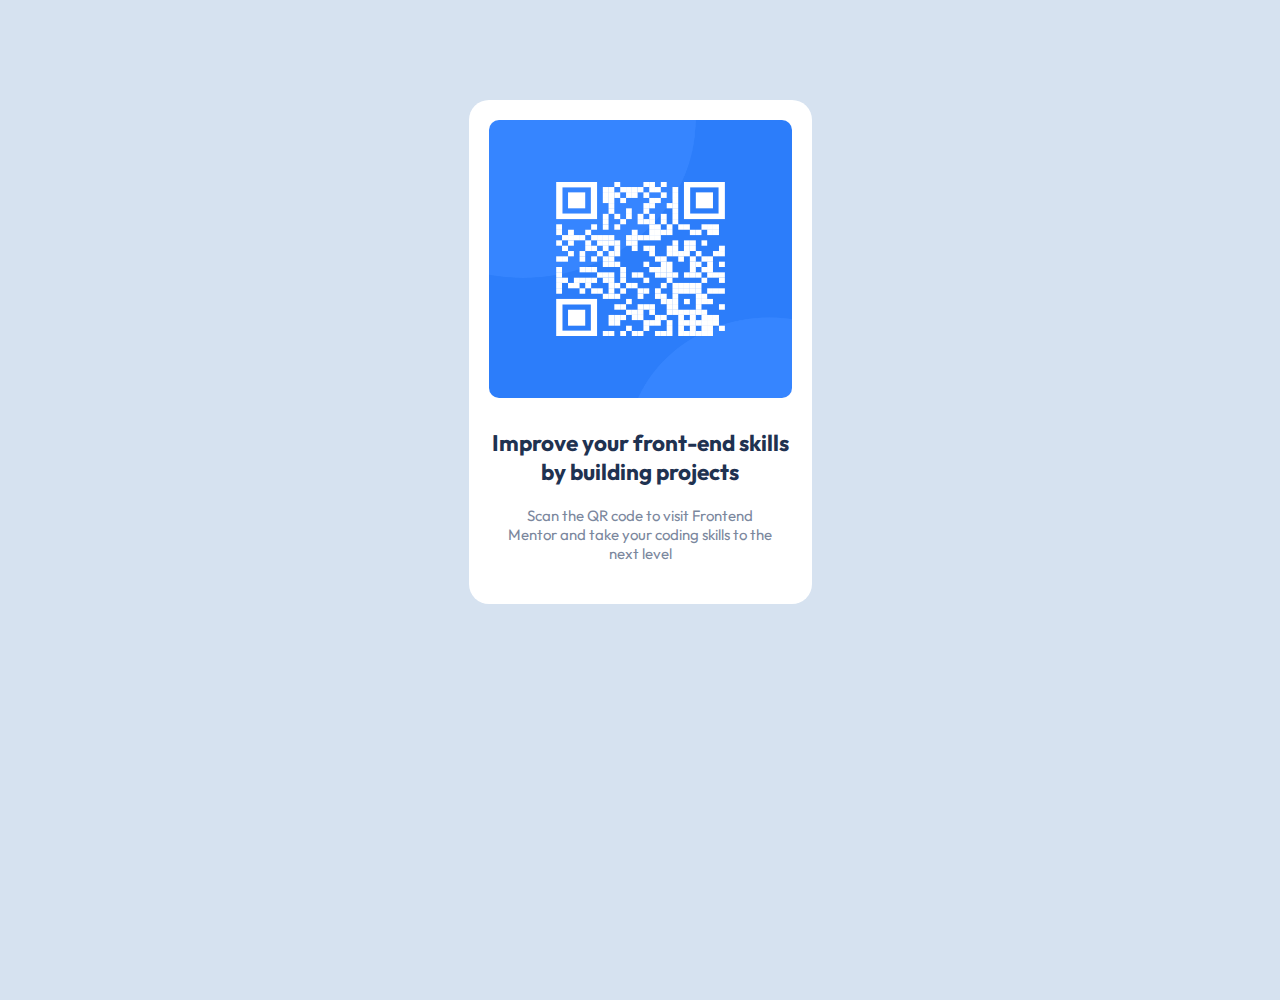
==== qr-code-component-main/index.html @ e8c6a26b "Add files via upload" ====
<!DOCTYPE html>
<html lang="en">
  <head>
    <meta charset="UTF-8" />
    <meta name="viewport" content="width=device-width, initial-scale=1.0" />
    <!-- displays site properly based on user's device -->

    <link
      rel="icon"
      type="image/png"
      sizes="32x32"
      href="./images/favicon-32x32.png"
    />
    <link rel="stylesheet" href="./styles.css" />

    <title>Frontend Mentor | QR code component</title>
  </head>
  <body>
    <div class="cardbox">
      <div class="card-img">
        <img src="./images/image-qr-code.png" alt="">
      </div>
      <div class="card-text">
        <h2>
          Improve your front-end skills <br>
          by building projects
        </h2>
        <p>
          Scan the QR code to visit Frontend 
          <br>Mentor and take your coding skills to the 
          <br> next level
        </p>
      </div>
    </div>
  </body>
</html>
---- qr-code-component-main/styles.css ----
@import url("https://fonts.googleapis.com/css2?family=DM+Sans:ital,opsz,wght@0,9..40,100..1000;1,9..40,100..1000&family=Inter:wght@100..900&family=Montserrat:ital,wght@0,100..900;1,100..900&family=Outfit:wght@100..900&family=Poppins:ital,wght@0,100;0,200;0,300;0,400;0,500;0,600;0,700;0,800;0,900;1,100;1,200;1,300;1,400;1,500;1,600;1,700;1,800;1,900&family=Roboto:ital,wght@0,100;0,300;0,400;0,500;0,700;0,900;1,100;1,300;1,400;1,500;1,700;1,900&display=swap");

* {
  margin: 0;
  padding: 0;
  box-sizing: border-box;
}

html,
body {
  height: 100%;
  width: 100%;
}

:root {
  --dark-blue-color: hsl(218, 44%, 22%);
  --grayish-blue-color: hsl(220, 15%, 55%);
  --white-color: hsl(0, 0%, 100%);
  --light-gray-color: hsl(212, 45%, 89%);
  --heading-font-weight: 700;
  --paragraph-font-weight: 400;
}

body {
  font-family: "Outfit", sans-serif;
  background-color: var(--light-gray-color);
  text-align: center;
  font-size: 15px;
}

.cardbox {
  width: 343px;
  height: 504px;
  display: flex;
  flex-direction: column;
  gap: 10px;
  background-color: var(--white-color);
  margin: auto;
  border-radius: 20px;
  border: none;
  margin-block: 20px;
  padding: 20px;
  margin-top:100px;
}

.card-img {
  width: 100%;
  height: 60%;
  border-radius: 20px;
  border: none;
  margin: auto;
}

.card-img img {
  width: 100%;
  height: 100%;
  border-radius: 10px;
  border: none;
}

.card-text {
  width: 100%;
  height: 40%;
}

.card-text h2 {
  font-weight: var(--heading-font-weight);
  color: var(--dark-blue-color);
  margin-block: 20px;
}

.card-text p {
  font-weight: var(--paragraph-font-weight);
  color: var(--grayish-blue-color);
}
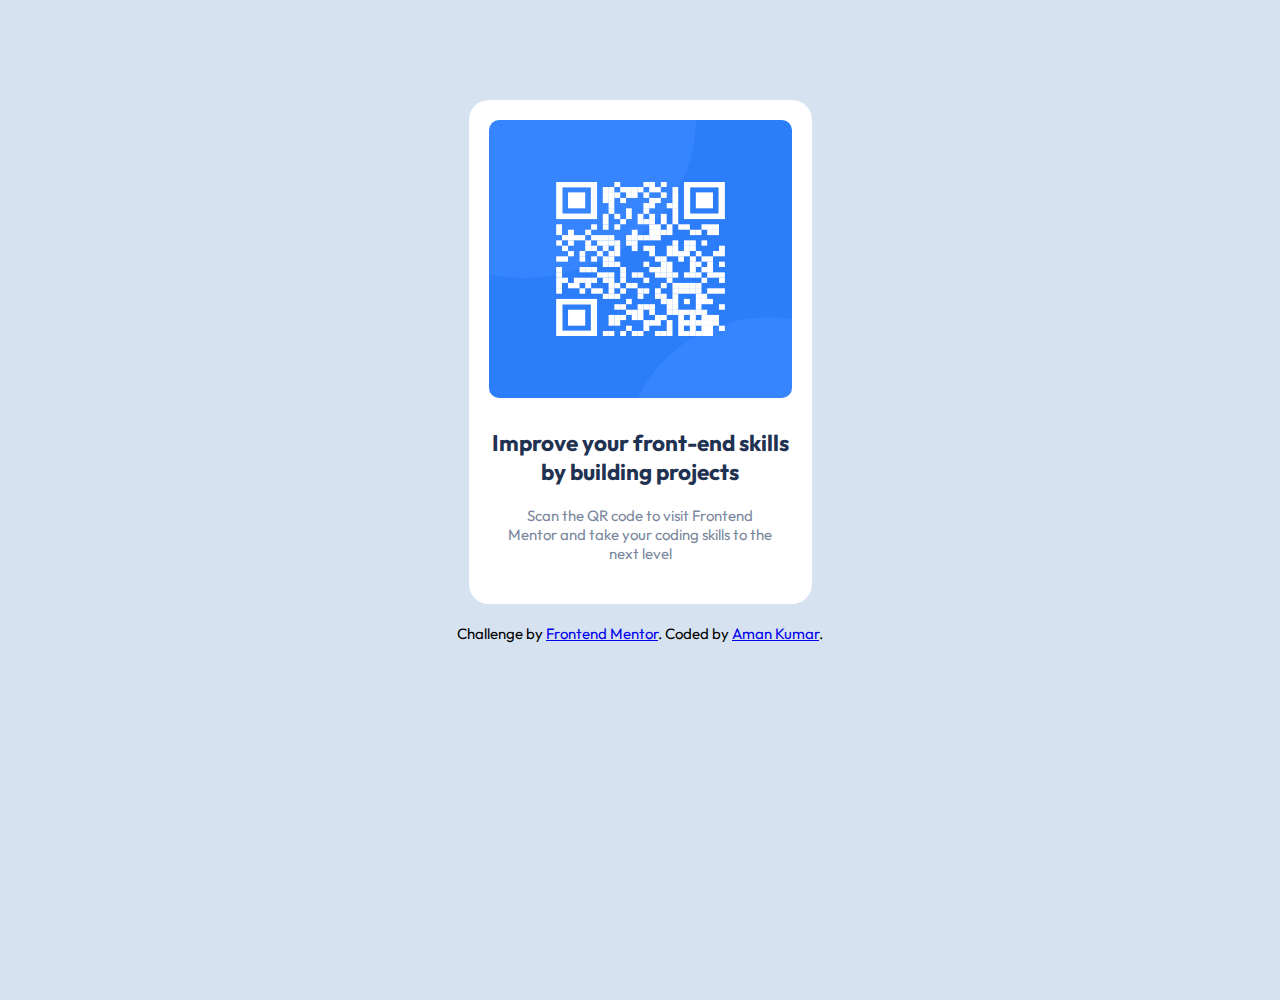
==== commit eb72d90b: "file added" ====
--- a/qr-code-component-main/index.html
+++ b/qr-code-component-main/index.html
@@ -32,5 +32,11 @@
         </p>
       </div>
     </div>
+    <div class="attribution">
+      Challenge by
+      <a href="https://www.frontendmentor.io?ref=challenge" target="_blank"
+        >Frontend Mentor</a
+      >. Coded by <a href="https://github.com/amankr794">Aman Kumar</a>.
+    </div>
   </body>
 </html>
